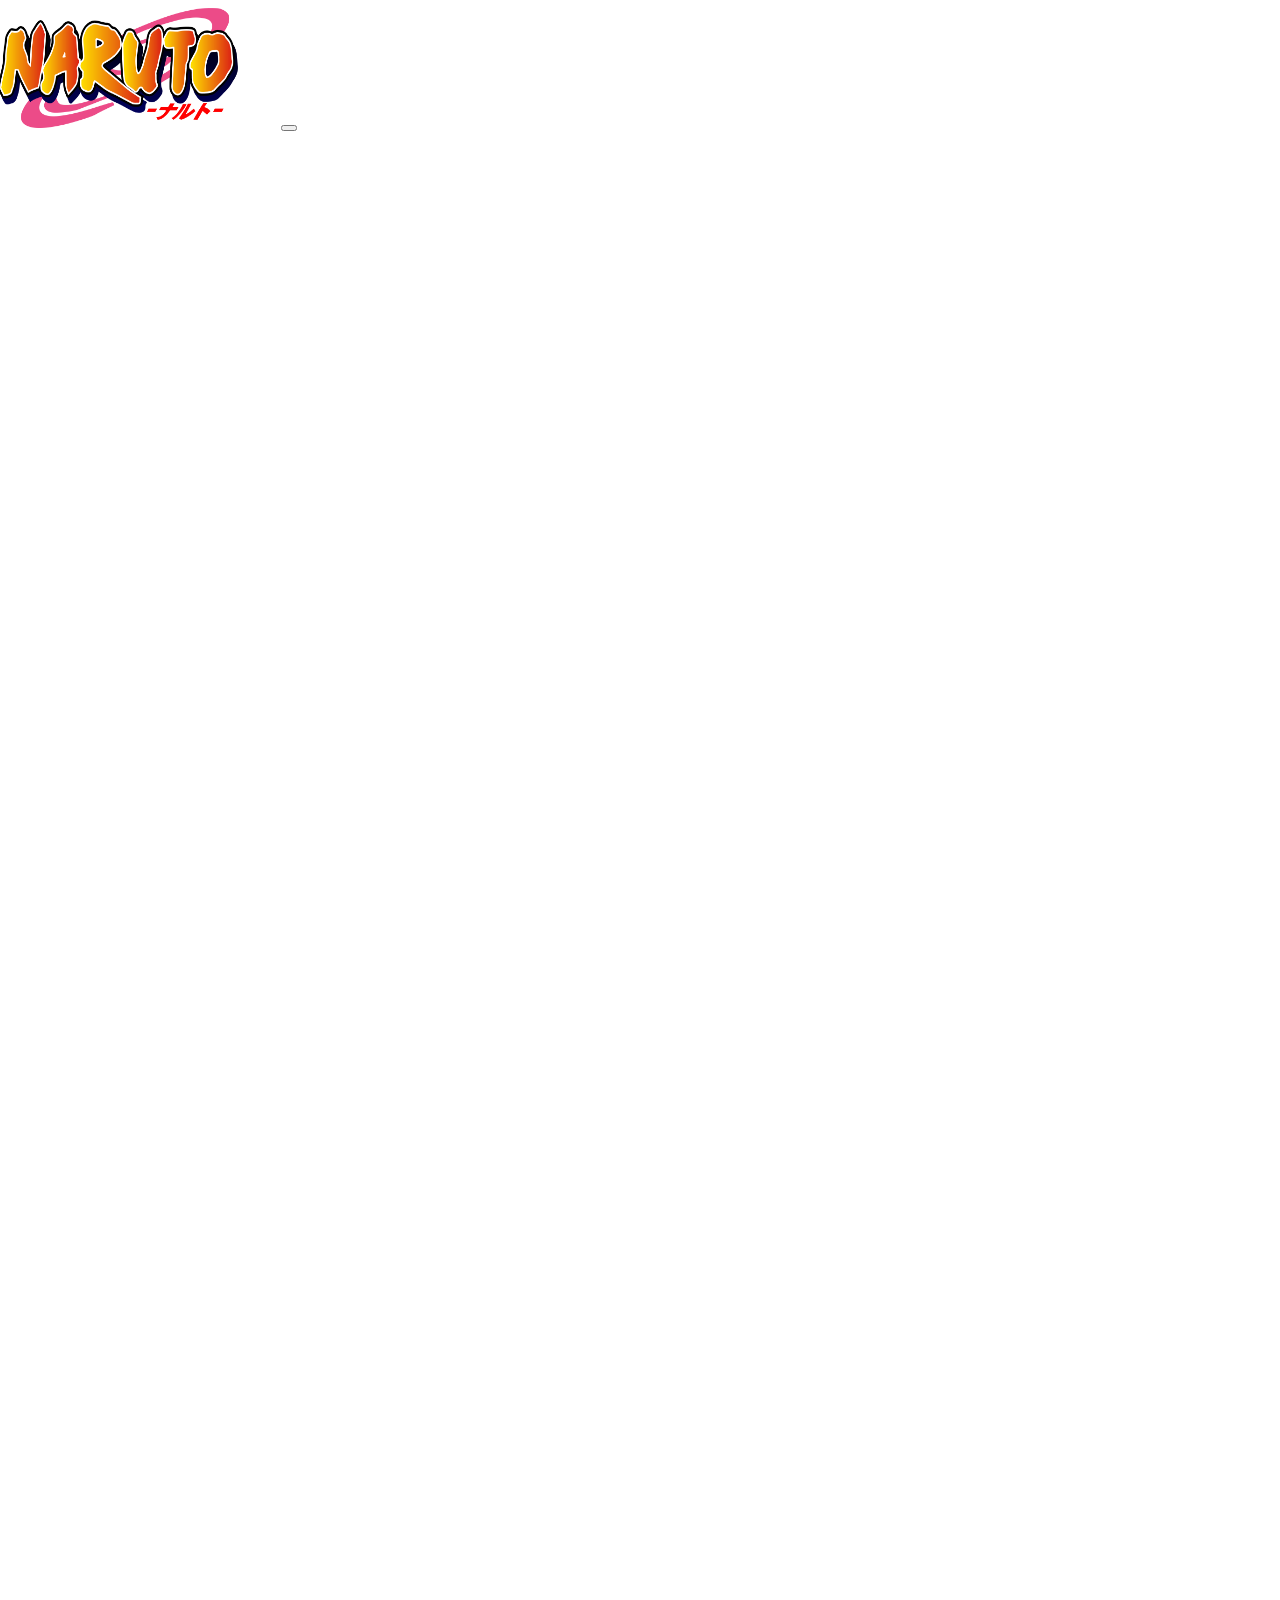
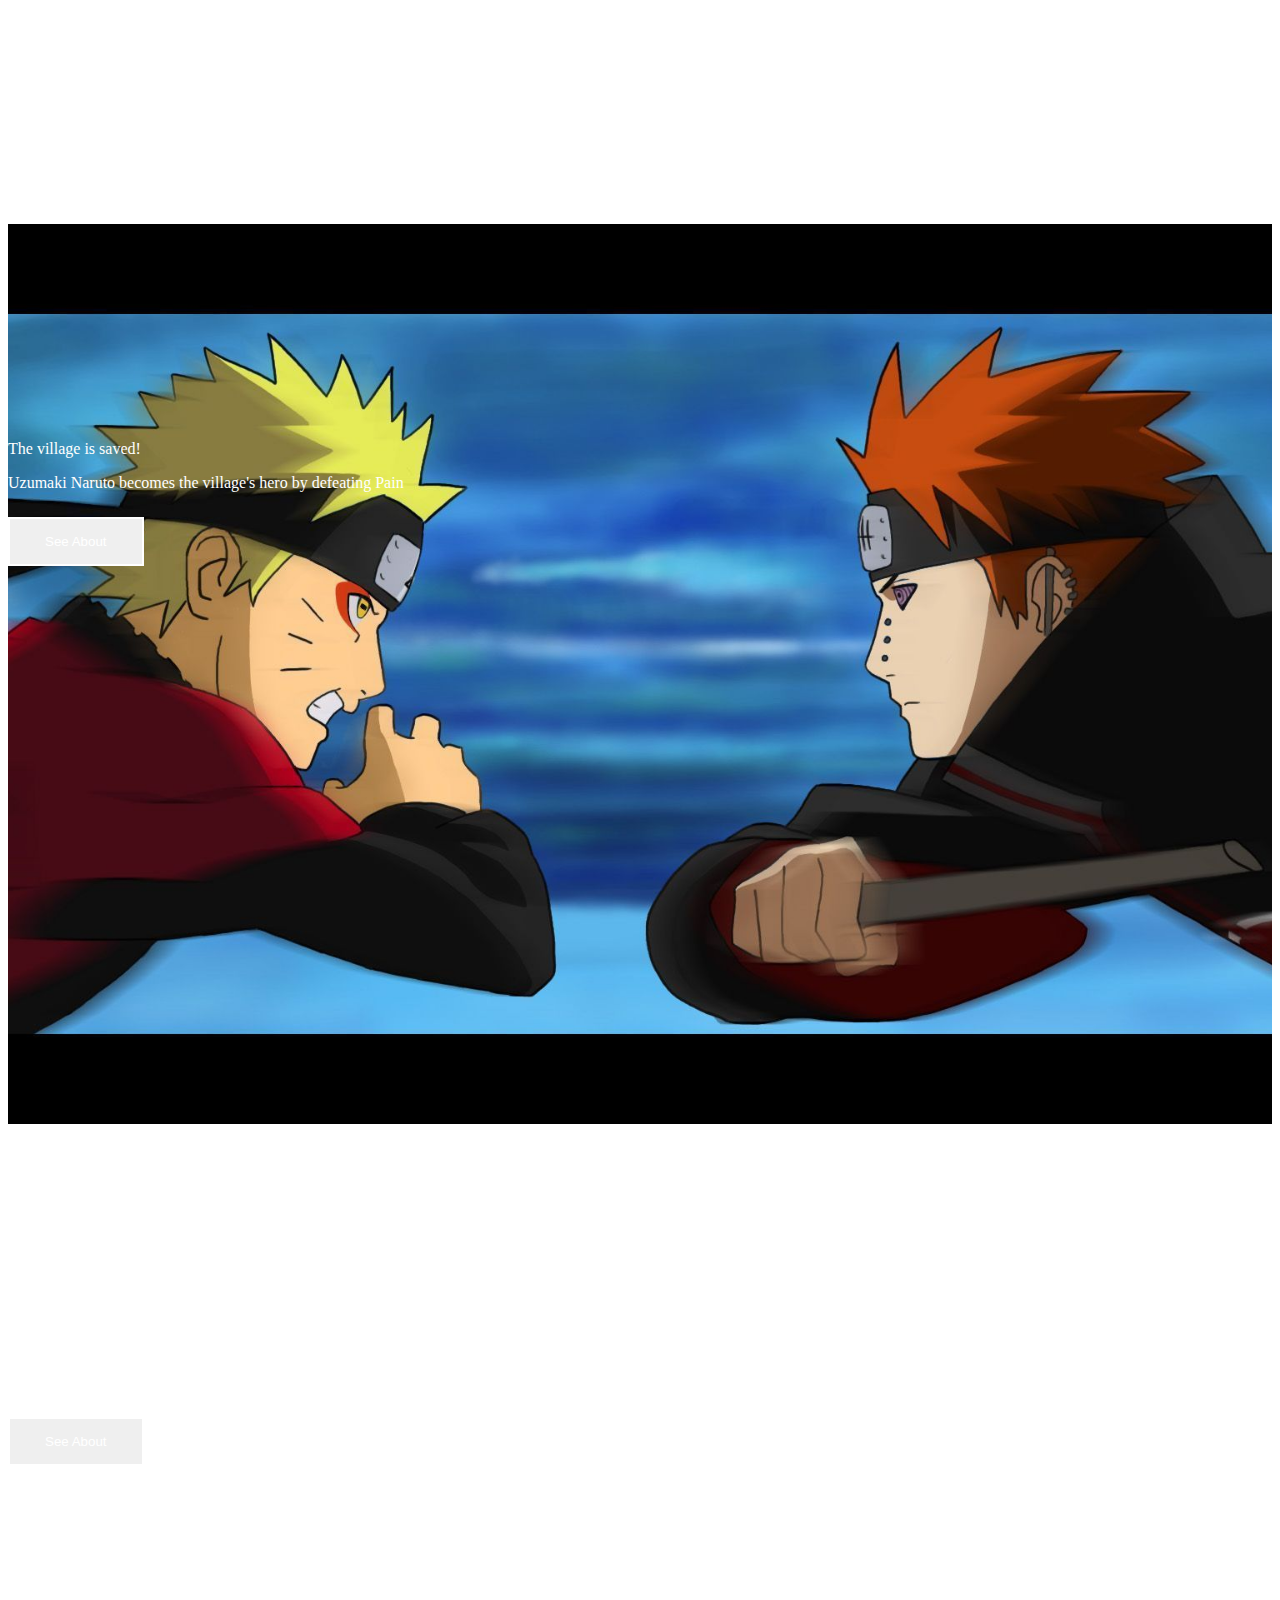
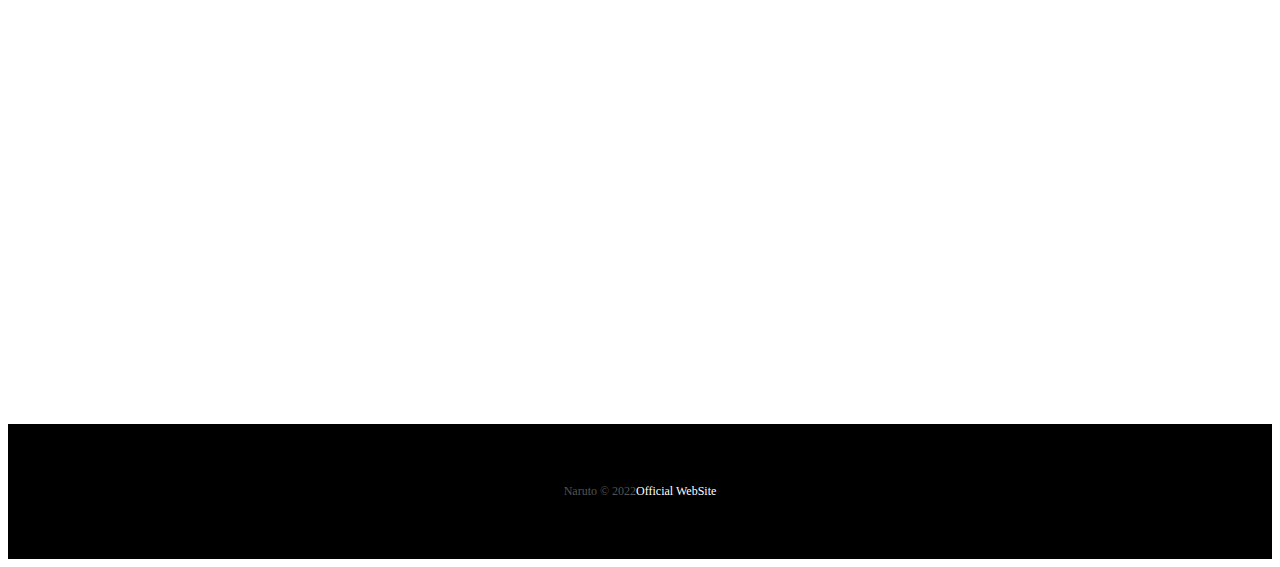
==== JinchuurikiTraining.html @ 9931d370 "Starting Jinchuuriki page" ====
<!DOCTYPE html>
<html lang="pt-br">

<head>
    <meta charset="UTF-8">
    <meta http-equiv="X-UA-Compatible" content="IE=edge">
    <meta name="viewport" content="width=device-width, initial-scale=1.0">

    <!-- BootStrap Css -->
    <link href="https://cdn.jsdelivr.net/npm/bootstrap@5.2.1/dist/css/bootstrap.min.css" rel="stylesheet"
        integrity="sha384-iYQeCzEYFbKjA/T2uDLTpkwGzCiq6soy8tYaI1GyVh/UjpbCx/TYkiZhlZB6+fzT" crossorigin="anonymous">
    <!-- Lib Text Css -->

    <!-- Favicon -->
    <link rel="shortcut icon" href="./images/narutoIcon.png" type="image/x-icon">

    <!-- Link do Css -->
    <link rel="stylesheet" href="./css/style.css">



    <title>Uzumaki Naruto</title>
</head>

<body class="bg-dark">

    <div class="container-fluid container00 container09">
        <div class="container">
            <header class="header">
                <nav class="navbar navbar-expand-lg navbar-dark bg-transparent pt-4">
                    <div class="container-fluid">
                        <a href="./index.html">
                            <img src="./images/narutoLogo.png" alt="Logo Naruto" class="logoPc img-fluid">
                        </a>
                        <button class="navbar-toggler" type="button" data-bs-toggle="collapse"
                            data-bs-target="#navbarNav" aria-controls="navbarNav" aria-expanded="false"
                            aria-label="Toggle navigation">
                            <span class="navbar-toggler-icon"></span>
                        </button>
                        <div class="collapse navbar-collapse" id="navbarNav">
                            <ul class="navbar-nav">
                                <li class="nav-item">
                                    <a class="nav-link active" aria-current="page" href="/UzumakiNaruto.html"
                                        id="navItem">Who is Uzumaki
                                        Naruto</a>
                                </li>
                                <li class="nav-item">
                                    <a class="nav-link active" href="/JinchuurikiTraining.html" id="navItem">Naruto's
                                        Jinchuuriki
                                        Training</a>
                                </li>
                            </ul>
                        </div>
                    </div>
                </nav>
            </header>
        </div>
        <div class="container text-center container01Content">
            <p class="h1" id="titleJinchuuriki">Jinchuuriki Traning</p>

            <p class="subtitleJinchuuriki">Mastering the Bijuu's Power</p>

            <img src="./images/arrowDown.gif" alt="arrowDown" class="arrowDown">
        </div>
    </div>

    <div class="container-fluid container00 container10">
        <p>
            The Great Toad Sage, Gamamaru, tells Naruto about his vision of his being the Prophecy's Child, and he would
            face “monster with octopus tentacles” and a “young man with powerful eyes, and should be given the key, thus
            setting Naruto's path for mastering the Bijuu inside of him. 
            <!-- Cotinues at 6:35 -->
        </p>
    </div>


    <div class="container-fluid container00 container03">
        <div class="container titlePadding">
            <p class="h5" id="villageSaved">The village is saved!</p>

            <p class="h1 shortTitle">Uzumaki Naruto becomes the village's hero by defeating Pain</p>

            <button type="button" class="btn btn-outline-light mt-5" id="button">See About</button>
        </div>
    </div>


    <div class="container-fluid container00 container04">
        <div class="container titlePadding">
            <p class="h5" id="Jinchuurikis Power">A New Power on the Horizon</p>

            <p class="h1 shortTitle">Uzumaki Naruto gains control of Kyuubi's Chakra</p>

            <button type="button" class="btn btn-outline-light mt-5" id="button">See About</button>
        </div>
    </div>

    <footer class="container-fluid footer">
        <span class="me-4 copyNaruto"> Naruto &copy 2022 </span>
        <a href="http://www.naruto.com/j/" target="_blank" class="a me-4">Official WebSite</a>
    </footer>

    <!-- BootStrap Script  -->
    <script src="https://cdn.jsdelivr.net/npm/bootstrap@5.2.1/dist/js/bootstrap.bundle.min.js"
        integrity="sha384-u1OknCvxWvY5kfmNBILK2hRnQC3Pr17a+RTT6rIHI7NnikvbZlHgTPOOmMi466C8"
        crossorigin="anonymous"></script>
    <!-- Lib text script -->
</body>

</html>
---- css/style.css ----
@import url(https://fonts.googleapis.com/css2?family=Rubik:wght@400;514&display=swap);
* {
  color: white;
}

.header {
  font-size: 12px;
  font-weight: bold;
}
.header #navItem:hover {
  color: #b9b9b9;
}

.container00 {
  min-height: 100vh;
  background-size: cover;
  background-repeat: no-repeat;
  background-position: center;
}

.arrowDown {
  display: inline-block;
  width: 90px;
  margin-top: 5px;
}

.logoPc {
  width: 240px;
  height: 120px;
  margin-left: -10px;
  margin-right: 40px;
}

#button {
  padding: 15px 35px;
  border: 2px solid white;
}

.footer {
  background-color: black;
  height: 15vh;
  font-size: 12px;
  font-weight: 500;
  display: flex;
  align-items: center;
  justify-content: center;
}
.footer .copyNaruto {
  color: #555252;
}
.footer .a {
  text-decoration: none;
  color: white;
}
.footer .a:hover {
  color: #b9b9b9;
}

@media (max-width: 405px) {
  .logoPc {
    width: 180px;
    margin-top: 15px;
  }
  .footer {
    font-size: 10px;
  }
}
@media (max-width: 350px) {
  .logoPc {
    width: 150px;
    margin-top: 15px;
  }
}
.container00.container01 {
  background-image: url("../../images/narutoUnpredictable.jpg");
}
.container00.container02 {
  background-image: url("../../images/narutoSageMode.jpg");
}
.container00.container03 {
  background-image: url("../../images/narutoPain.jpg");
}
.container00.container04 {
  background-image: url("../../images/NarutoVsKurama.gif");
}

.titlePadding {
  padding-top: 200px;
}

.shortTitle {
  width: 550px;
  margin-bottom: 25px;
}

.mediumTitle {
  width: 650px;
  margin-bottom: 25px;
}

@media (max-width: 750px) {
  .titlePadding {
    padding-top: 120px;
  }
  .shortTitle,
.mediumTitle {
    width: auto;
    font-size: 50px;
  }
}
@media (max-width: 380px) {
  .shortTitle,
.mediumTitle {
    width: auto;
    font-size: 40px;
  }
}
.container00.container05 {
  background-image: url("../../images/UzumakiNaruto.png");
}
.container00.container06 {
  background-image: url("../../images/NarutoPNG.png");
}
.container00.carousel01 {
  background-image: url("../../images/narutoCarousel01.jpg");
}
.container00.carousel02 {
  background-image: url("../../images/naruto-minato-kushina.jpg");
}
.container00.carousel03 {
  background-image: url("../../images/narutoSenseis.jpg");
}
.container00.carousel04 {
  background-image: url("../../images/team7.jpg");
}
.container00.container07 {
  background-image: url("../../images/narutoAndKurama.webp");
}

.titleNaruto {
  font-size: 90px;
  font-family: "Rubik", sans-serif;
  font-weight: 514;
}

.titleContent {
  display: flex;
  flex-direction: column;
  justify-content: center;
  height: 40vh;
}

.numbers {
  background-color: black;
  height: 40vh;
  display: flex;
  flex-direction: column;
  justify-content: center;
}
.numbers .titleNum {
  font-size: 90px;
}
.numbers .subTitleNum {
  font-size: 20px;
}

.uzumaki {
  font-size: 22px;
  width: 640px;
  line-height: 50px;
}

.container-Naruto {
  display: grid;
  height: 90vh;
  align-items: center;
  justify-content: left;
}

#overViewPosition {
  width: 700px;
  margin-left: 13%;
  padding-top: 15%;
}

#narutoPowersCarousel .img {
  height: 120vh;
}
#narutoPowersCarousel .carouselText {
  background-color: black;
}

@media (max-width: 810px) {
  .uzumaki {
    width: auto;
  }
  .numbers .titleNum {
    font-size: 80px;
  }
  .numbers .subTitleNum {
    font-size: 18px;
  }
  #overViewPosition {
    padding-top: 20%;
    max-width: 70%;
  }
}
@media (max-width: 575px) {
  .numbers {
    height: 80vh;
  }
  #overViewPosition {
    width: auto;
    margin-left: auto;
  }
}
@media (max-width: 435px) {
  .titleNaruto {
    font-size: 50px;
  }
  .uzumaki {
    width: auto;
    line-height: 35px;
  }
}

/*# sourceMappingURL=style.css.map */
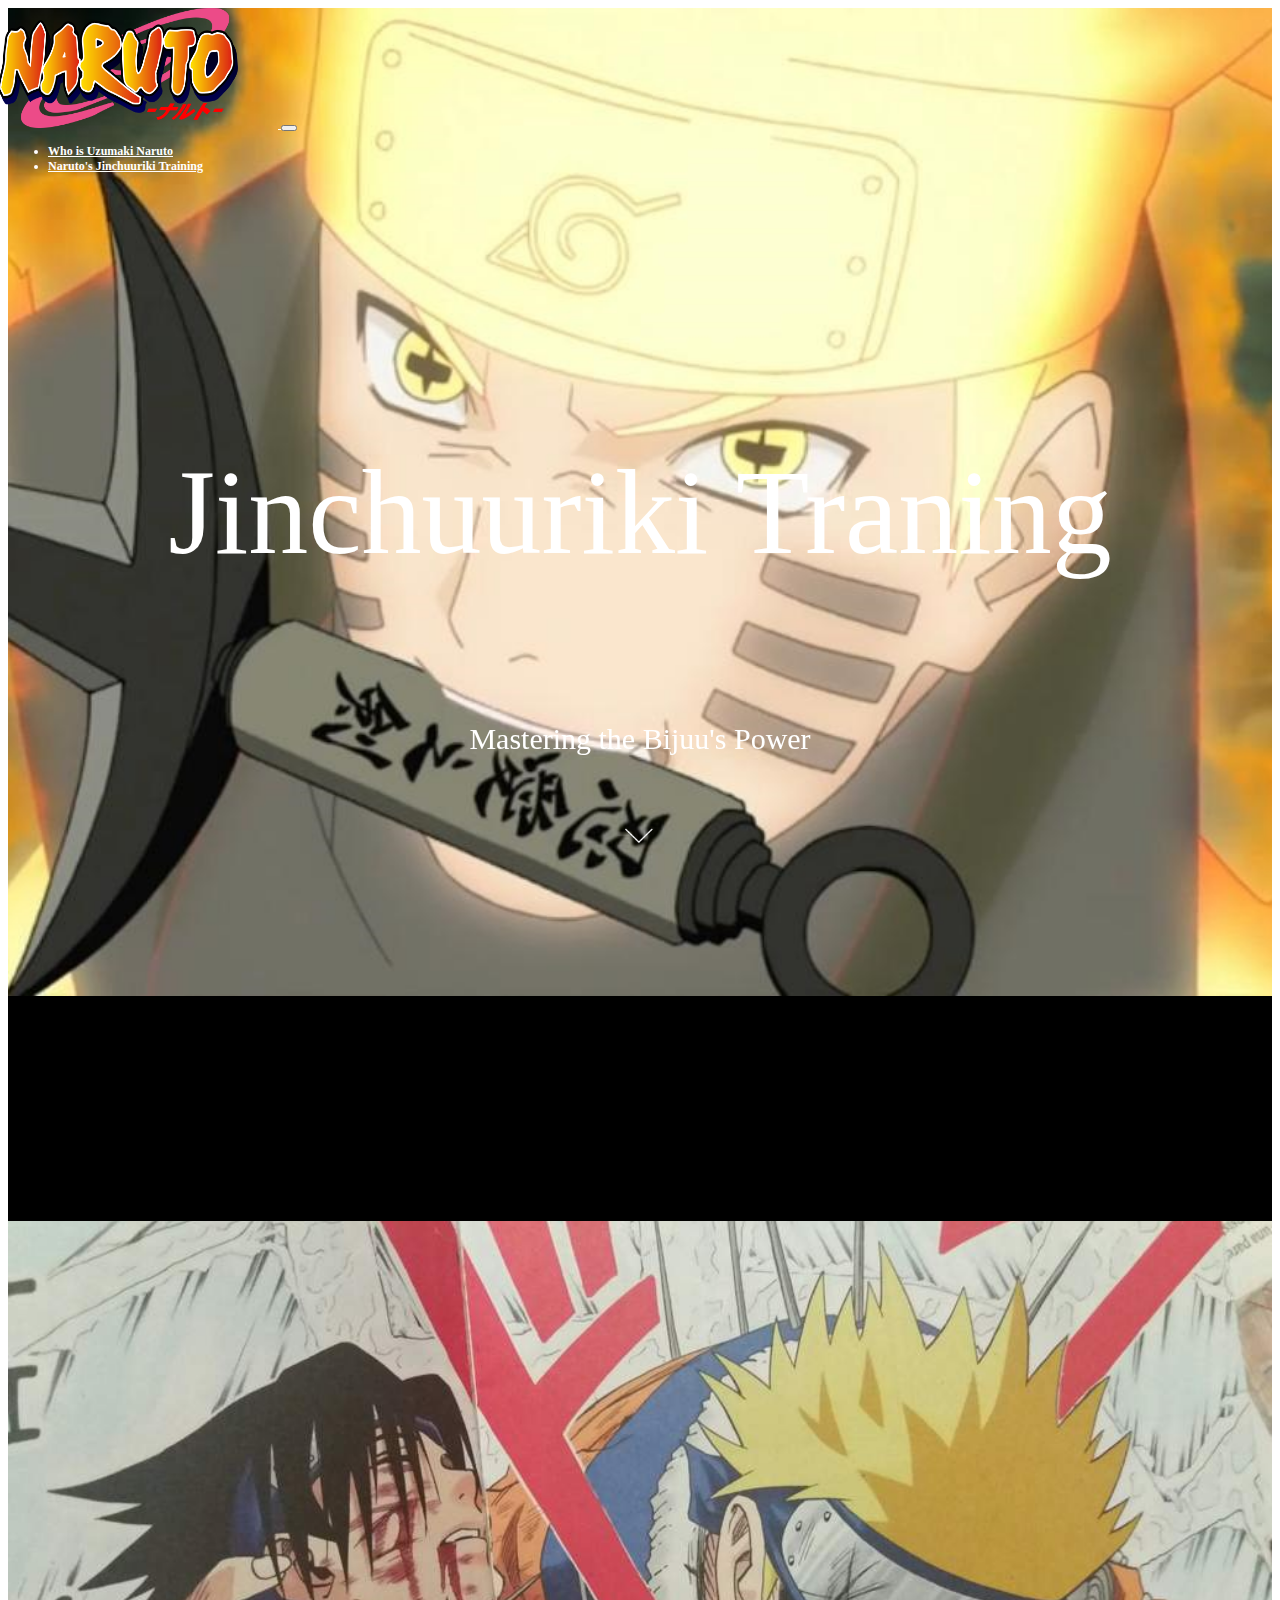
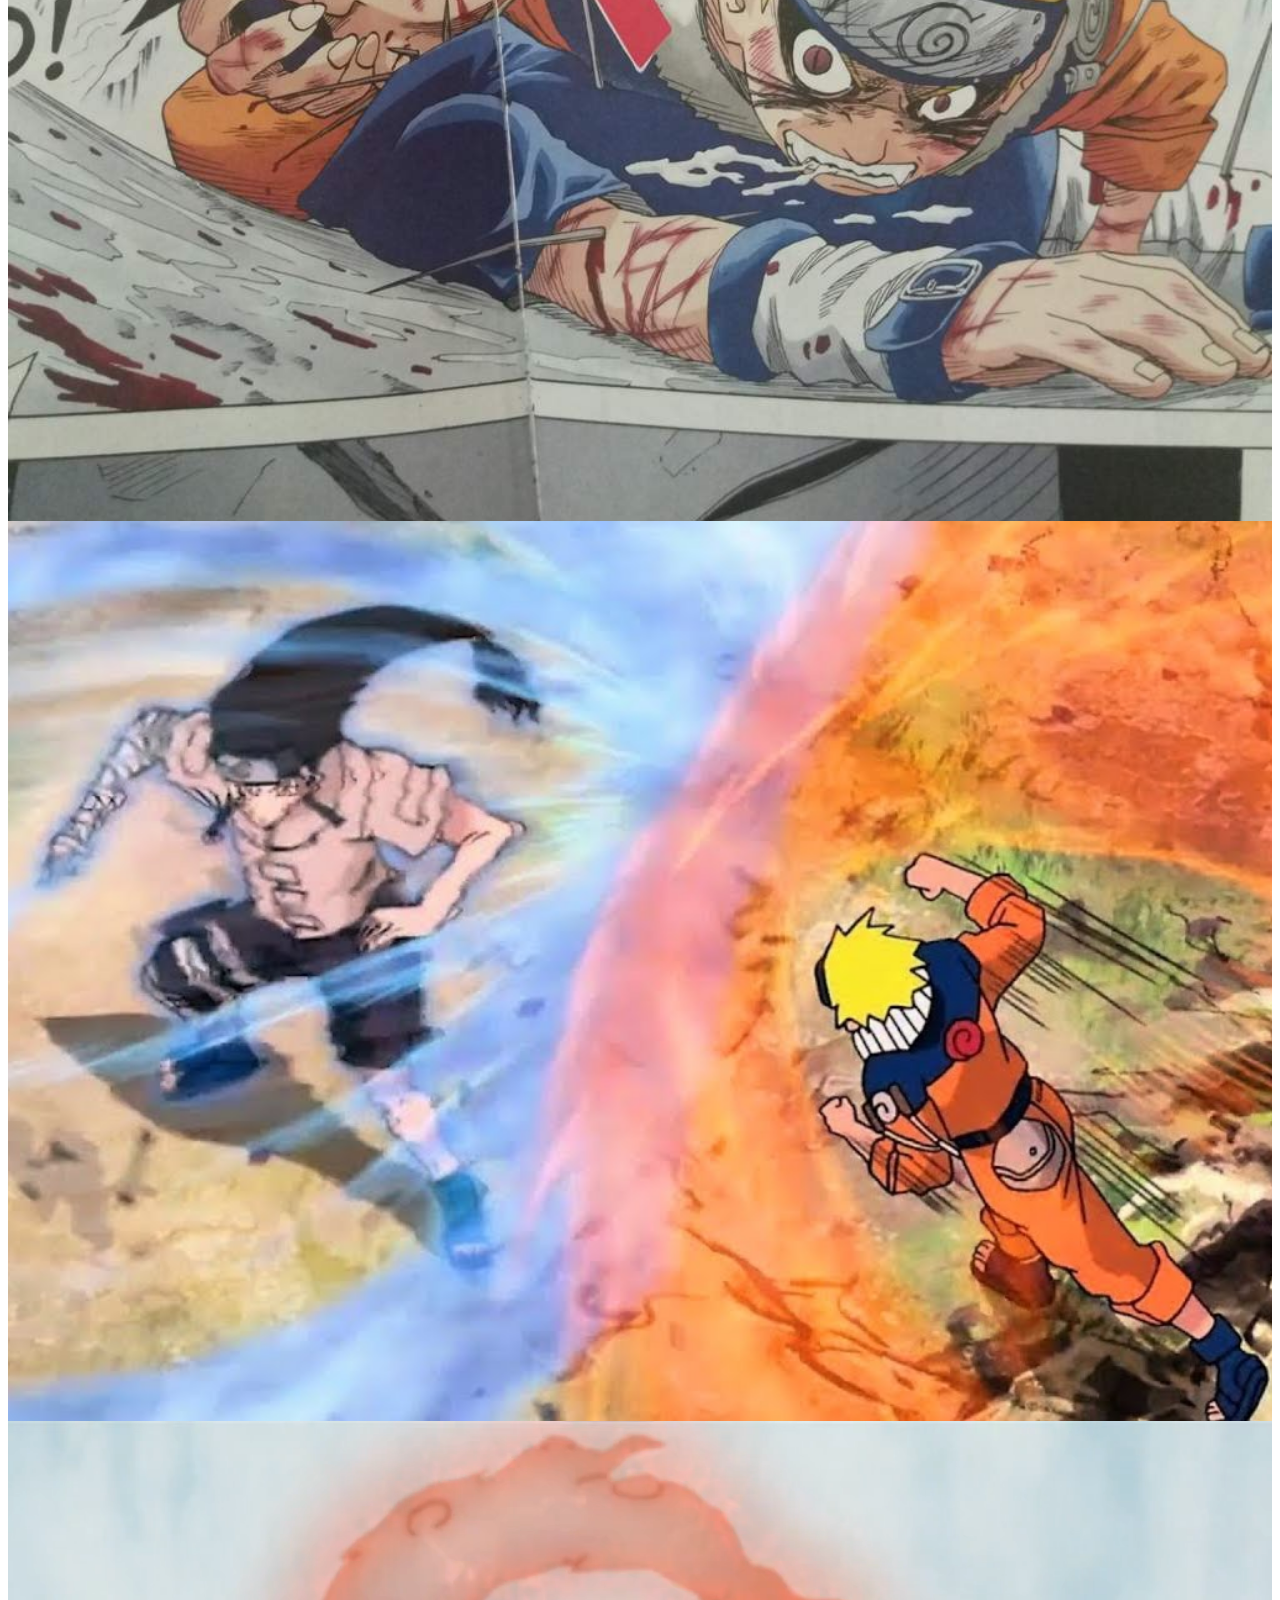
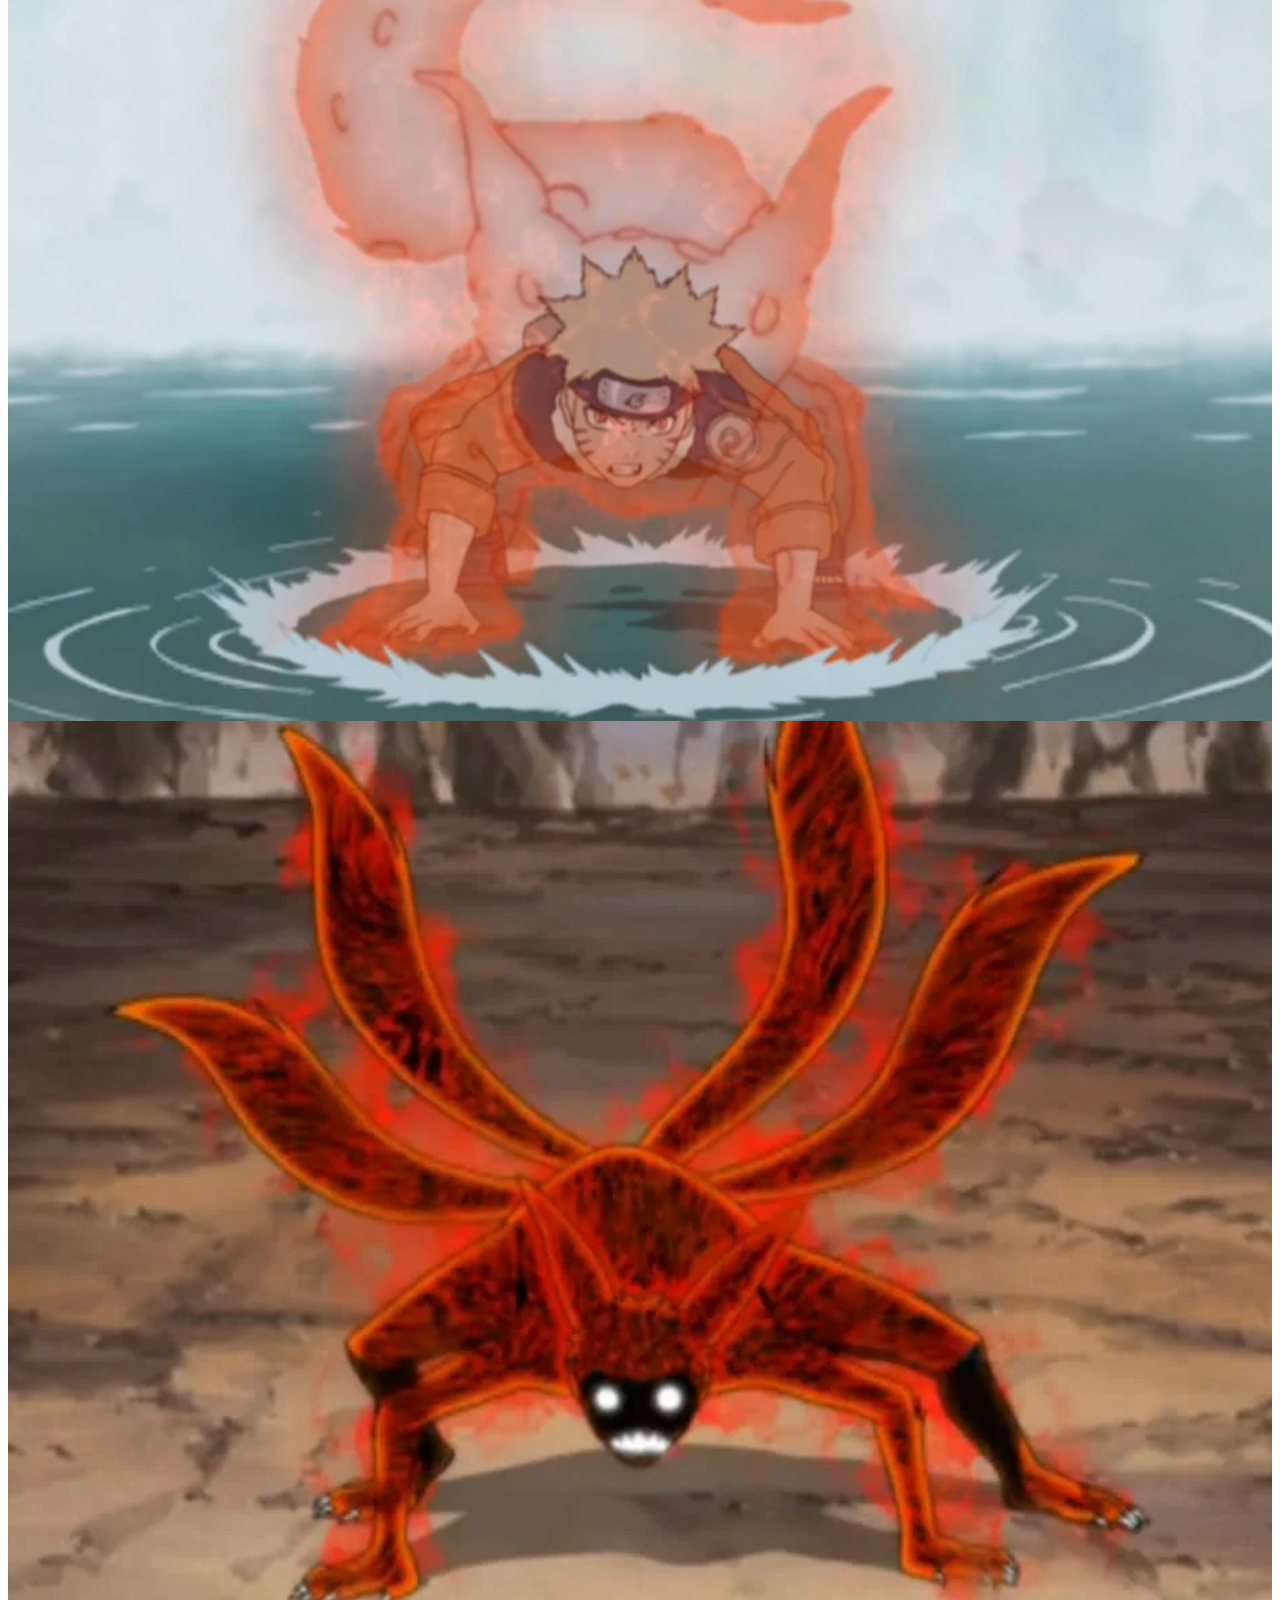
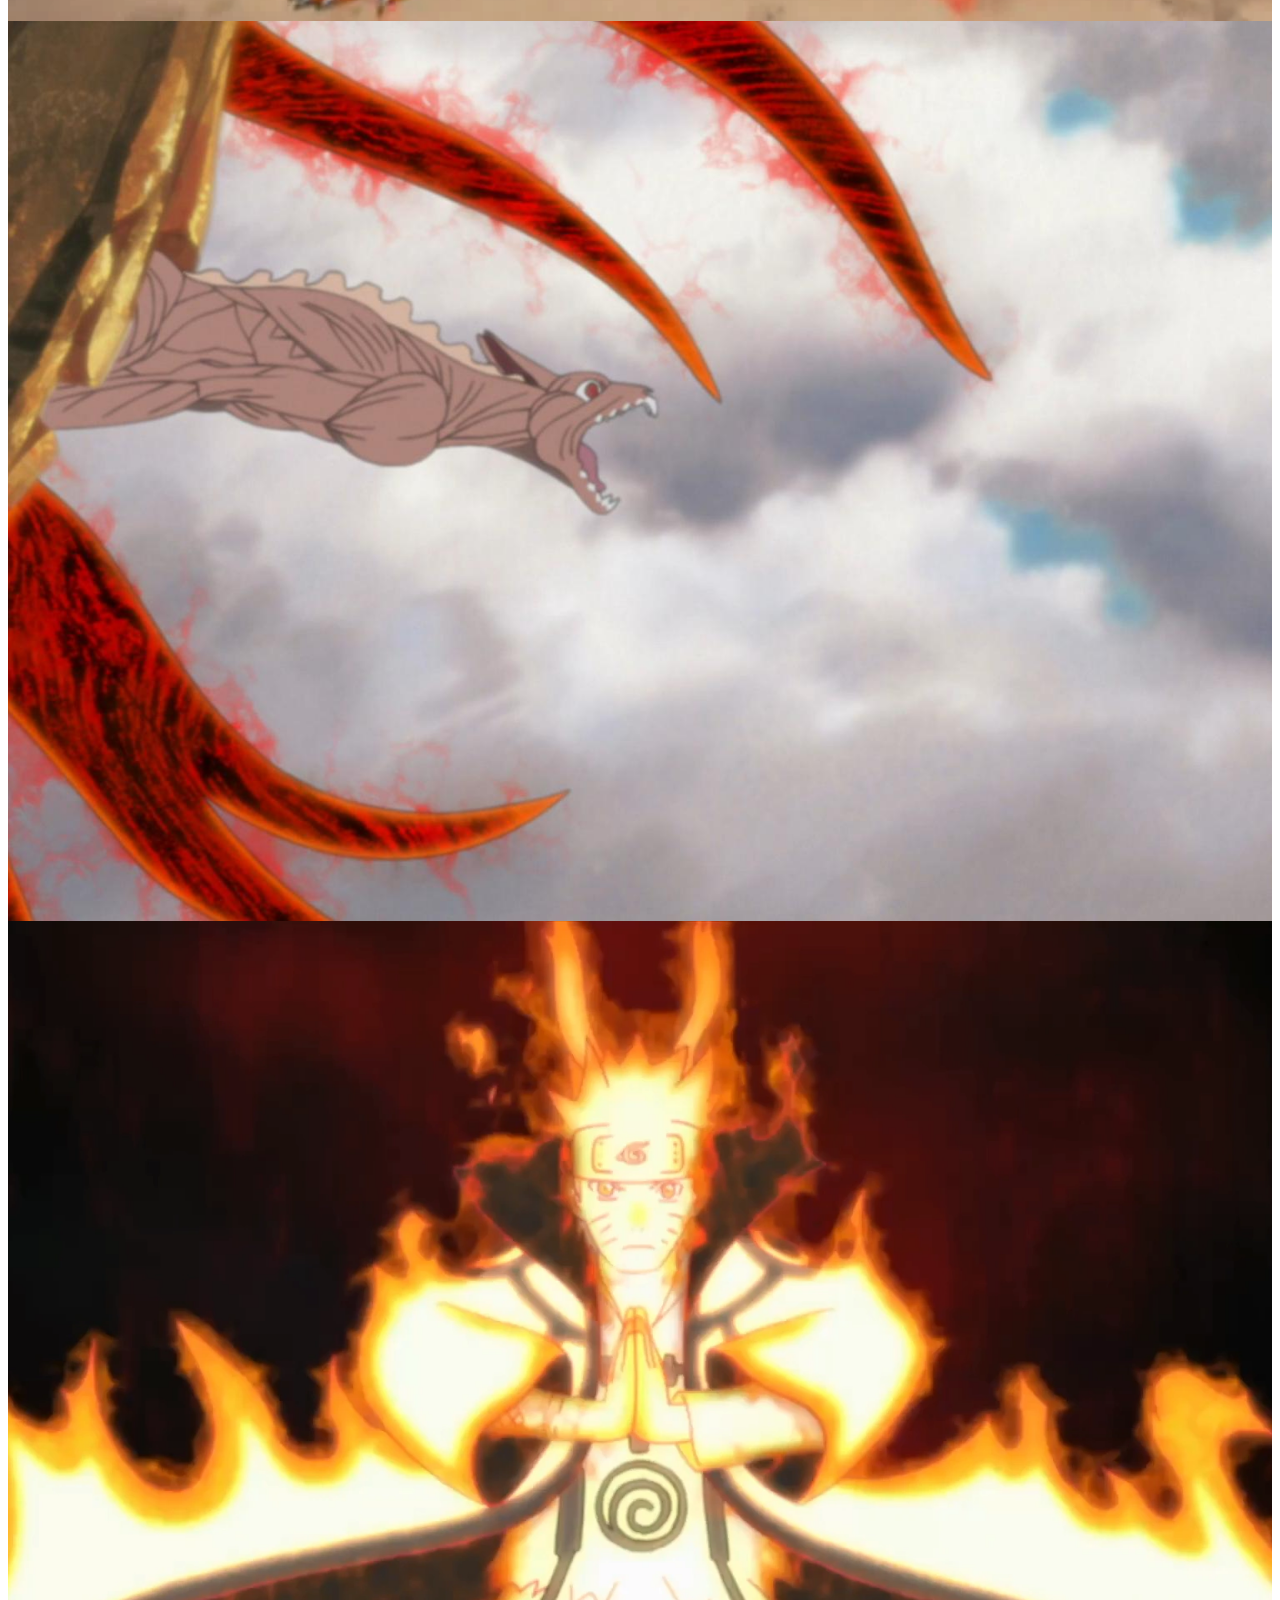
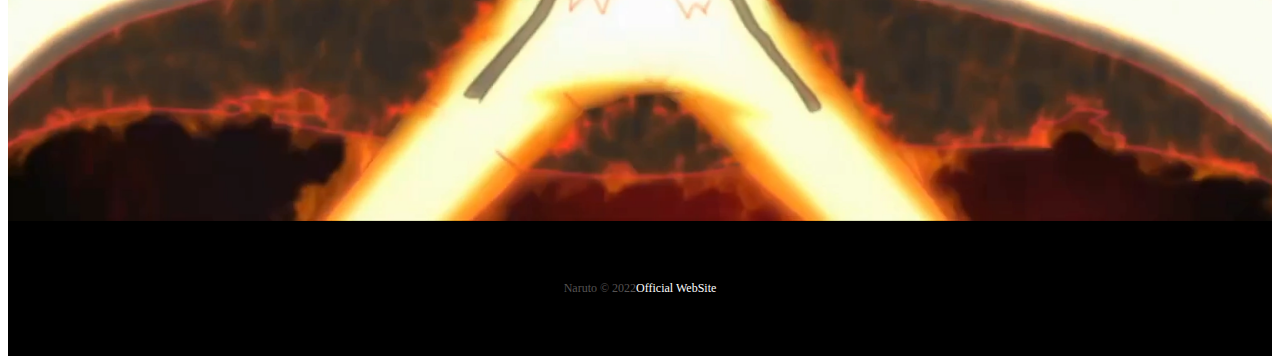
==== commit 418aa320: "Page Finally Complete" ====
--- a/JinchuurikiTraining.html
+++ b/JinchuurikiTraining.html
@@ -10,6 +10,7 @@
     <link href="https://cdn.jsdelivr.net/npm/bootstrap@5.2.1/dist/css/bootstrap.min.css" rel="stylesheet"
         integrity="sha384-iYQeCzEYFbKjA/T2uDLTpkwGzCiq6soy8tYaI1GyVh/UjpbCx/TYkiZhlZB6+fzT" crossorigin="anonymous">
     <!-- Lib Text Css -->
+    <link rel="stylesheet" href="https://unpkg.com/aos@next/dist/aos.css" />
 
     <!-- Favicon -->
     <link rel="shortcut icon" href="./images/narutoIcon.png" type="image/x-icon">
@@ -17,12 +18,10 @@
     <!-- Link do Css -->
     <link rel="stylesheet" href="./css/style.css">
 
-
-
     <title>Uzumaki Naruto</title>
 </head>
 
-<body class="bg-dark">
+<body>
 
     <div class="container-fluid container00 container09">
         <div class="container">
@@ -55,43 +54,92 @@
                 </nav>
             </header>
         </div>
-        <div class="container text-center container01Content">
-            <p class="h1" id="titleJinchuuriki">Jinchuuriki Traning</p>
+        <div class="container text-center container01Content" data-aos="fade-down" data-aos-duration="1500">
+            <p class="h1 titleJinchuuriki">Jinchuuriki Traning</p>
 
             <p class="subtitleJinchuuriki">Mastering the Bijuu's Power</p>
 
-            <img src="./images/arrowDown.gif" alt="arrowDown" class="arrowDown">
+            <img src="./images/arrowDown.gif" alt="arrowDown" class="arrowDown  ">
         </div>
     </div>
 
-    <div class="container-fluid container00 container10">
-        <p>
+    <div class="container-fluid text-center KyuubiDesc">
+        <p class="textKyuubiDesc" data-aos="flip-left" data-aos-duration="1000">
             The Great Toad Sage, Gamamaru, tells Naruto about his vision of his being the Prophecy's Child, and he would
             face “monster with octopus tentacles” and a “young man with powerful eyes, and should be given the key, thus
-            setting Naruto's path for mastering the Bijuu inside of him. 
-            <!-- Cotinues at 6:35 -->
+            setting Naruto's path for mastering the Bijuu inside of him.
         </p>
     </div>
 
+    <div class="container-fluid container00 container11 ">
+        <div class="containerRightContent" data-aos="fade-right" data-aos-duration="1500">
+            <p>Jinchuuriki Power</p>
 
-    <div class="container-fluid container00 container03">
-        <div class="container titlePadding">
-            <p class="h5" id="villageSaved">The village is saved!</p>
+            <p class="h2 titleSection">The Kyuubi's Chakra</p>
 
-            <p class="h1 shortTitle">Uzumaki Naruto becomes the village's hero by defeating Pain</p>
+            <p class="subTitle">Naruto uses the Power of the Kyuubi for the First Time</p>
 
-            <button type="button" class="btn btn-outline-light mt-5" id="button">See About</button>
+            <button type="button" class="btn btn-outline-light p-3 px-5" id="button">See About</button>
         </div>
     </div>
 
+    <div class="container-fluid container00 container12">
+        <div class="containerLeftContent"  data-aos="fade-up" data-aos-duration="1500">
+            <p>Jinchuuriki Power</p>
 
-    <div class="container-fluid container00 container04">
-        <div class="container titlePadding">
-            <p class="h5" id="Jinchuurikis Power">A New Power on the Horizon</p>
+            <p class="h2 titleSection">Naruto vs Neji</p>
 
-            <p class="h1 shortTitle">Uzumaki Naruto gains control of Kyuubi's Chakra</p>
+            <p class="subTitle">Naruto asks for the kyuubi, to lend her chakra to him for the first time</p>
 
-            <button type="button" class="btn btn-outline-light mt-5" id="button">See About</button>
+            <button type="button" class="btn btn-outline-light p-3 px-5" id="button">See About</button>
+        </div>
+    </div>
+
+    <div class="container-fluid container00 container13">
+        <div class="containerRightContent"  data-aos="fade-up-left" data-aos-duration="1500">
+            <p>Jinchuuriki Power</p>
+
+            <p class="h2 titleSection">The tailed Naruto</p>
+
+            <p class="subTitle">Naruto, in the one tail form, fight with Sasuke.</p>
+
+            <button type="button" class="btn btn-outline-light p-3 px-5" id="button">See About</button>
+        </div>
+    </div>
+
+    <div class="container-fluid container00 container14">
+        <div class="containerLeftContent" data-aos="fade-down-right" data-aos-duration="1500">
+            <p>Jinchuuriki Power</p>
+
+            <p class="h2 titleSection">Naruto vs Orochimaru</p>
+
+            <p class="subTitle">Naruto, lost his mind, turning to a inhuman four tails form.</p>
+
+            <button type="button" class="btn btn-outline-light p-3 px-5" id="button">See About</button>
+        </div>
+    </div>
+
+    <div class="container-fluid container00 container15">
+        <div class="containerRightContent" data-aos="fade-up" data-aos-duration="1500">
+            <p>Jinchuuriki Power</p>
+
+            <p class="h2 titleSection">The Eight tails Form</p>
+
+            <p class="subTitle">Naruto fighting Pain, turned to a almost complete Kyuubi.</p>
+
+            <button type="button" class="btn btn-outline-light p-3 px-5" id="button">See About</button>
+        </div>
+    </div>
+
+    <div class="container-fluid container00 container16">
+        <div class="containerLeftContent" data-aos="fade-down-right" data-aos-duration="1500">
+            <p>Jinchuuriki Power</p>
+
+            <p class="h2 titleSection">Naruto with Kyuubi Mantle</p>
+
+            <p class="subTitle">Naruto, with a controled Kyuubi's Chakra.</p>
+
+            <button type="button" class="btn btn-outline-light p-3 px-5" id="button">See About</button>
         </div>
     </div>
 
@@ -105,6 +153,10 @@
         integrity="sha384-u1OknCvxWvY5kfmNBILK2hRnQC3Pr17a+RTT6rIHI7NnikvbZlHgTPOOmMi466C8"
         crossorigin="anonymous"></script>
     <!-- Lib text script -->
+    <script src="https://unpkg.com/aos@next/dist/aos.js"></script>
+    <script>
+        AOS.init();
+    </script>
 </body>
 
 </html>--- a/css/style.css
+++ b/css/style.css
@@ -72,16 +72,16 @@
   }
 }
 .container00.container01 {
-  background-image: url("../../images/narutoUnpredictable.jpg");
+  background-image: url("../../images/home01.jpg");
 }
 .container00.container02 {
-  background-image: url("../../images/narutoSageMode.jpg");
+  background-image: url("../../images/home02.jpg");
 }
 .container00.container03 {
-  background-image: url("../../images/narutoPain.jpg");
+  background-image: url("../../images/home03.jpg");
 }
 .container00.container04 {
-  background-image: url("../../images/NarutoVsKurama.gif");
+  background-image: url("../../images/home04.gif");
 }
 
 .titlePadding {
@@ -115,26 +115,129 @@
     font-size: 40px;
   }
 }
+.container00.container09 {
+  background-image: url("../../images/jinchuurikiPage01.jpg");
+}
+.container00.container11 {
+  background-image: url("../../images/jinchuurikiPage02.jpg");
+}
+.container00.container12 {
+  background-image: url("../../images/jinchuurikiPage03.jpg");
+}
+.container00.container13 {
+  background-image: url("../../images/jinchuurikiPage04.png");
+}
+.container00.container14 {
+  background-image: url("../../images/jinchuurikiPage05.png");
+}
+.container00.container15 {
+  background-image: url("../../images/jinchuurikiPage06.jpg");
+}
+.container00.container16 {
+  background-image: url("../../images/jinchuurikiPage07.webp");
+}
+
+.container01Content {
+  height: 90vh;
+  display: flex;
+  flex-direction: column;
+  justify-content: center;
+  align-items: center;
+}
+.container01Content .titleJinchuuriki {
+  font-size: 120px;
+}
+.container01Content .subtitleJinchuuriki {
+  margin-top: 20px;
+  margin-bottom: 50px;
+  font-size: 30px;
+  font-weight: 300;
+}
+
+.KyuubiDesc {
+  background-color: black;
+  height: 25vh;
+  display: flex;
+  align-items: center;
+  justify-content: center;
+}
+.KyuubiDesc .textKyuubiDesc {
+  color: #d8d8d8;
+  font-weight: 400;
+  font-size: 20px;
+  width: 800px;
+}
+
+.containerRightContent {
+  margin-left: 55%;
+  padding-top: 15%;
+}
+.containerRightContent .titleSection {
+  font-size: 60px;
+  font-weight: bold;
+}
+.containerRightContent .subtitle {
+  font-weight: 300;
+  margin-bottom: 40px;
+}
+
+.containerLeftContent {
+  margin-left: 5%;
+  padding-top: 15%;
+}
+.containerLeftContent .titleSection {
+  font-size: 60px;
+  font-weight: bold;
+}
+.containerLeftContent .subtitle {
+  font-weight: 300;
+  margin-bottom: 40px;
+}
+
+@media (max-width: 600px) {
+  .KyuubiDesc .textKyuubiDesc {
+    font-size: 15px;
+  }
+  .container01Content .titleJinchuuriki {
+    font-size: 60px;
+  }
+}
+@media (max-width: 525px) {
+  .containerRightContent .titleSection {
+    font-size: 40px;
+  }
+}
+@media (max-width: 360px) {
+  .KyuubiDesc .textKyuubiDesc {
+    font-size: 12.5px;
+  }
+  .containerRightContent .titleSection {
+    font-size: 35px;
+  }
+  .containerLeftContent .titleSection {
+    font-size: 40px;
+  }
+}
 .container00.container05 {
-  background-image: url("../../images/UzumakiNaruto.png");
+  background-image: url("../../images/naruto01.png");
 }
 .container00.container06 {
-  background-image: url("../../images/NarutoPNG.png");
+  background-image: url("../../images/naruto02.png");
 }
 .container00.carousel01 {
-  background-image: url("../../images/narutoCarousel01.jpg");
+  background-image: url("../../images/naruto03.jpg");
 }
 .container00.carousel02 {
-  background-image: url("../../images/naruto-minato-kushina.jpg");
+  background-image: url("../../images/naruto04.jpg");
 }
 .container00.carousel03 {
-  background-image: url("../../images/narutoSenseis.jpg");
+  background-image: url("../../images/naruto05.jpg");
 }
 .container00.carousel04 {
-  background-image: url("../../images/team7.jpg");
+  background-image: url("../../images/naruto06.jpg");
 }
 .container00.container07 {
-  background-image: url("../../images/narutoAndKurama.webp");
+  background-image: url("../../images/naruto07.webp");
 }
 
 .titleNaruto {
